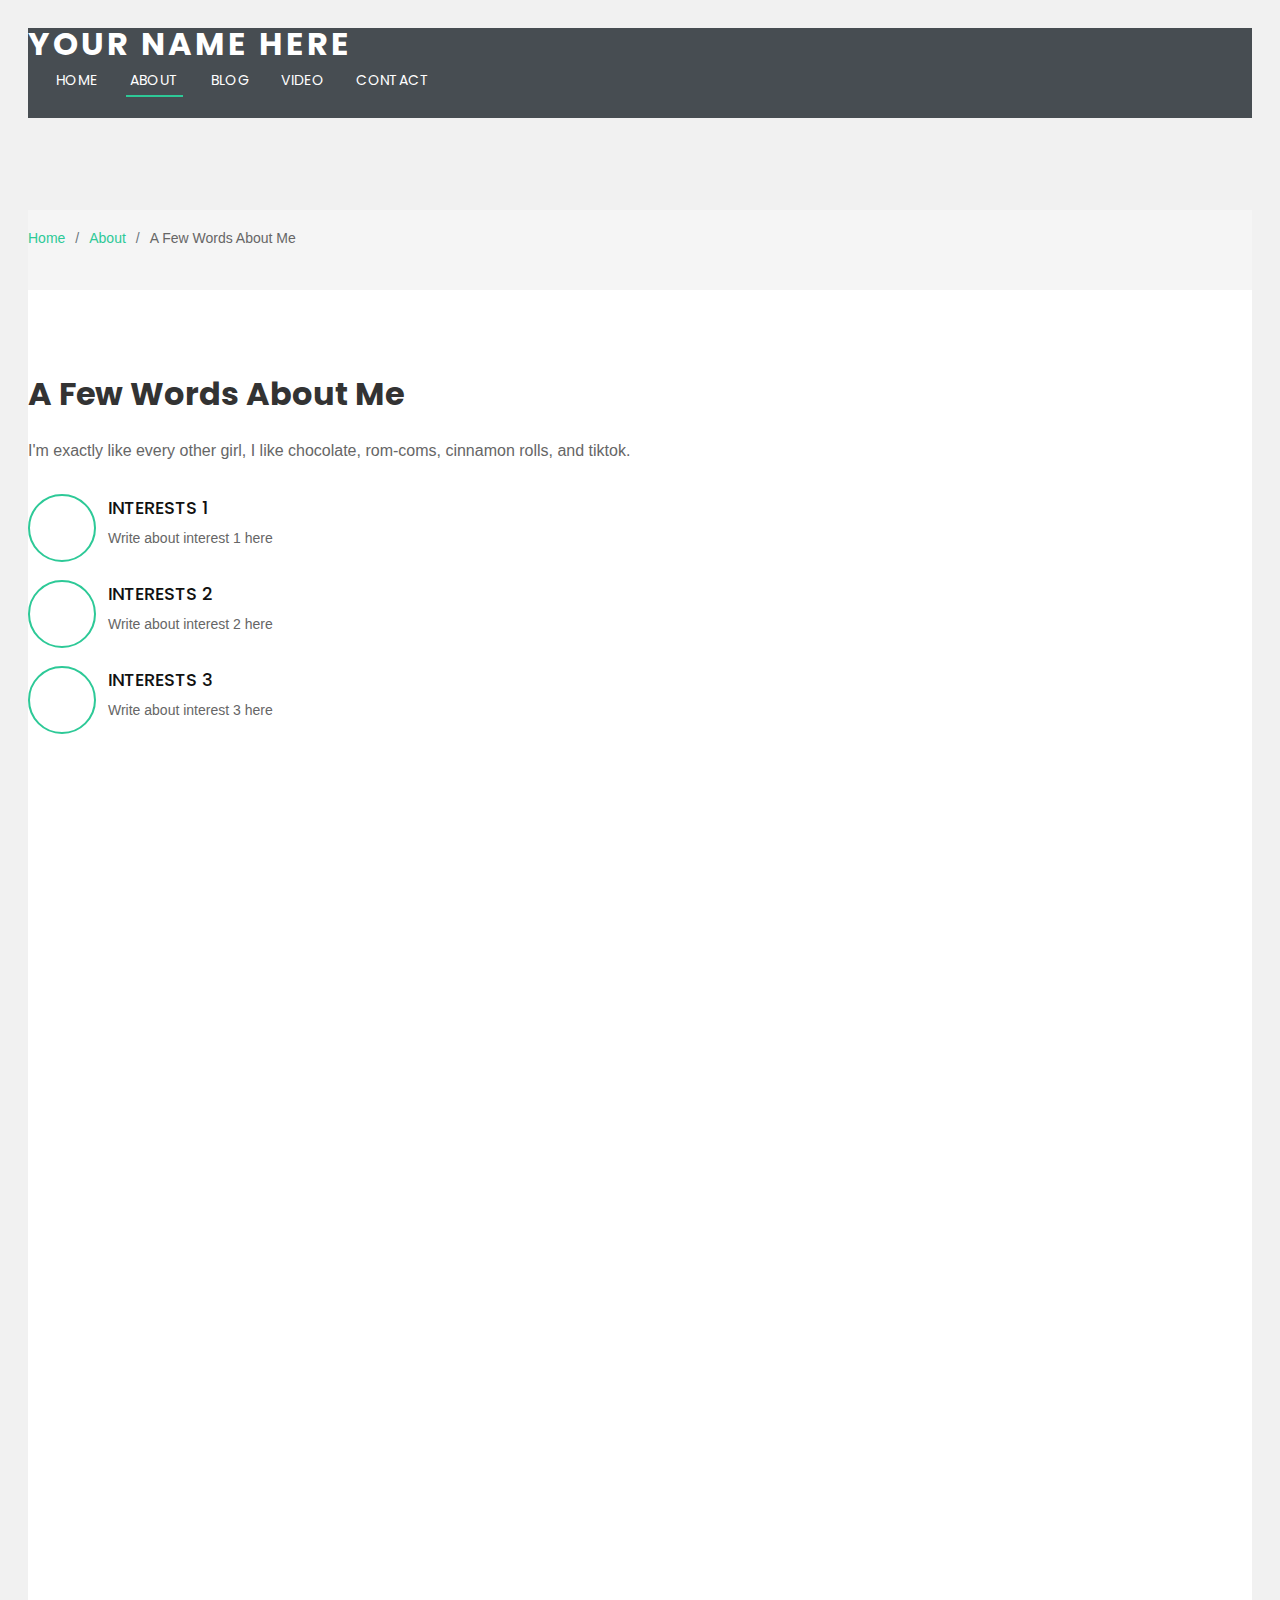
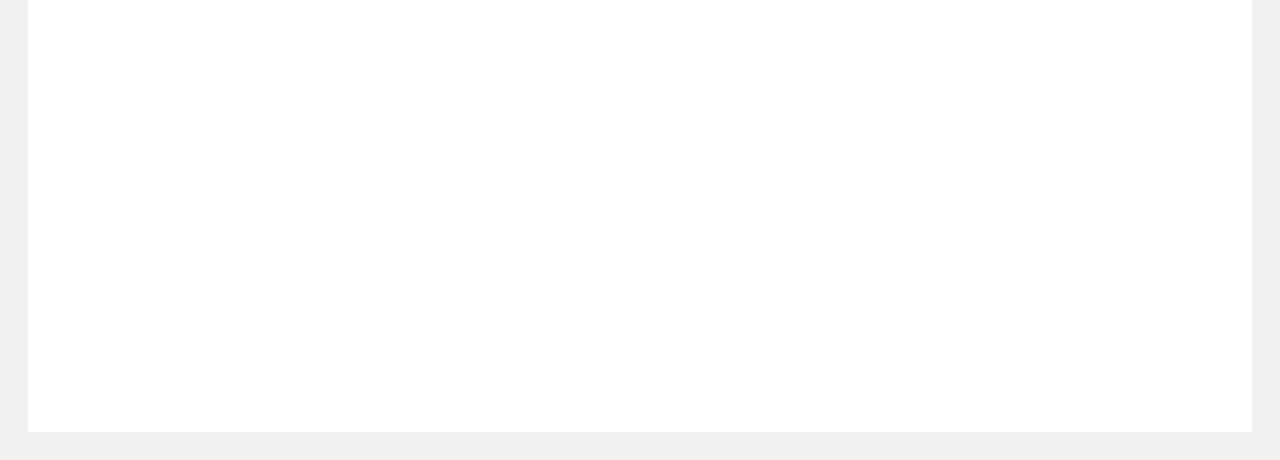
==== about.html @ cb9aecea "Blog update" ====
<!DOCTYPE html>
<html lang="en">

<head>
  <meta charset="utf-8">
  <meta content="width=device-width, initial-scale=1.0" name="viewport">

  <title>A Few Words About Me</title>
  <meta name="description" content="This page is an overview of my personal interests" >
  <meta name="keywords" content="miranda, about me" >

  <!-- Favicons -->
  <link href="assets/img/cat-favicon.png" rel="icon">
  <link href="assets/img/apple-touch-icon.png" rel="apple-touch-icon">

  <!-- Google Fonts -->
  <link href="https://fonts.googleapis.com/css?family=Open+Sans:300,300i,400,400i,700,700i|Poppins:300,400,500,700" rel="stylesheet">

  <!-- Vendor CSS Files -->
  <link href="assets/vendor/aos/aos.css" rel="stylesheet">
  <link href="assets/vendor/bootstrap/css/bootstrap.min.css" rel="stylesheet">
  <link href="assets/vendor/bootstrap-icons/bootstrap-icons.css" rel="stylesheet">
  <link href="assets/vendor/boxicons/css/boxicons.min.css" rel="stylesheet">
  <link href="assets/vendor/glightbox/css/glightbox.min.css" rel="stylesheet">
  <link href="assets/vendor/swiper/swiper-bundle.min.css" rel="stylesheet">

  <!-- Template Main CSS File -->
  <link href="assets/css/style.css" rel="stylesheet">

</head>

<body>
<!-- Google Tag Manager (noscript) -->
<noscript><iframe src="https://www.googletagmanager.com/ns.html?id=GTM-K7CQ25S"
height="0" width="0" style="display:none;visibility:hidden"></iframe></noscript>
<!-- End Google Tag Manager (noscript) -->
  <!-- ======= Header ======= -->
  <header id="header" class="fixed-top d-flex align-items-center ">
    <div class="container d-flex justify-content-between align-items-center">

      <div id="logo">
        <h1><a href="index.html">Your Name Here</a></h1> <!-- use this to place your name at the top left of the page THIS IS A TEST OF WEB VSTUDIO-->
      </div>

      <nav id="navbar" class="navbar">
        <ul>
          <li><a class="nav-link scrollto " href="index.html">Home</a></li>
          <li><a class="nav-link scrollto active" href="about.html">About</a></li>
          <li><a class="nav-link scrollto" href="blog.html">Blog</a></li>
          <li><a class="nav-link scrollto" href="video.html">Video</a></li>
          <li><a class="nav-link scrollto" href="contact.html">Contact</a></li>
        </ul>
        <i class="bi bi-list mobile-nav-toggle"></i>
      </nav><!-- .navbar -->
    </div>
  </header><!-- End Header -->

  <main id="main">

    <!-- ======= Breadcrumbs Section ======= -->
    <section class="breadcrumbs">
      <div class="container">

        <div class="d-flex justify-content-between align-items-center">
          <ol>
            <li><a href="index.html">Home</a></li>
            <li><a href="about.html">About</a></li>
            <li>A Few Words About Me</li>
          </ol>
        </div>

      </div>
    </section><!-- Breadcrumbs Section -->

    <!-- ======= About Section ======= -->
    <section id="about">
      <div class="container" data-aos="fade-up">
        <div class="row about-container">

          <div class="col-lg-6 content order-lg-1 order-2">
            <h2 class="title">A Few Words About Me</h2>
            <p>
             I'm exactly like every other girl, I like chocolate, rom-coms, cinnamon rolls, and tiktok.
            </p>

            <div class="icon-box" data-aos="fade-up" data-aos-delay="100">
              <div class="icon"><i class="bi bi-briefcase"></i></div>
              <h4 class="title"><a href="">Interests 1</a></h4>
              <p class="description">Write about interest 1 here</a></p>
            </div>

            <div class="icon-box" data-aos="fade-up" data-aos-delay="200">
              <div class="icon"><i class="bi bi-card-checklist"></i></div>
              <h4 class="title"><a href="">Interests 2</a></h4>
              <p class="description">Write about interest 2 here</p>
            </div>

            <div class="icon-box" data-aos="fade-up" data-aos-delay="300">
              <div class="icon"><i class="bi bi-binoculars"></i></div>
              <h4 class="title"><a href="">Interests 3</a></h4>
              <p class="description">Write about interest 3 here</p>
            </div>

          </div>

          <div class="col-lg-6 background order-lg-2 order-1" data-aos="fade-left" data-aos-delay="100"></div>
        </div>

      </div>
    </section><!-- End About Section -->

  </main><!-- End #main -->

  <a href="#" class="back-to-top d-flex align-items-center justify-content-center"><i class="bi bi-arrow-up-short"></i></a>

  <!-- Vendor JS Files -->
  <script src="assets/vendor/purecounter/purecounter.js"></script>
  <script src="assets/vendor/aos/aos.js"></script>
  <script src="assets/vendor/bootstrap/js/bootstrap.bundle.min.js"></script>
  <script src="assets/vendor/glightbox/js/glightbox.min.js"></script>
  <script src="assets/vendor/isotope-layout/isotope.pkgd.min.js"></script>
  <script src="assets/vendor/swiper/swiper-bundle.min.js"></script>
  <script src="assets/vendor/php-email-form/validate.js"></script>

  <!-- Template Main JS File -->
  <script src="assets/js/main.js"></script>

</body>

</html>
---- assets/css/style.css ----
/**
* Template Name: Regna - v4.7.0
* Template URL: https://bootstrapmade.com/regna-bootstrap-onepage-template/
* Author: BootstrapMade.com
* License: https://bootstrapmade.com/license/
*/

/*--------------------------------------------------------------
# General
--------------------------------------------------------------*/
body {
  background: #fff;
  color: #666666;
  font-family: "Open Sans", sans-serif;
}

a {
  color: #2dc997;
  text-decoration: none;
}

a:hover, a:active, a:focus {
  color: #2dca98;
  outline: none;
  text-decoration: none;
}

p {
  padding: 0;
  margin: 0 0 30px 0;
}

h1, h2, h3, h4, h5, h6 {
  font-family: "Poppins", sans-serif;
  font-weight: 400;
  margin: 0 0 20px 0;
  padding: 0;
}

/*--------------------------------------------------------------
# Back to top button
--------------------------------------------------------------*/
.back-to-top {
  position: fixed;
  visibility: hidden;
  opacity: 0;
  right: 15px;
  bottom: 15px;
  z-index: 996;
  background: #2dc997;
  width: 40px;
  height: 40px;
  border-radius: 4px;
  transition: all 0.4s;
}
.back-to-top i {
  font-size: 28px;
  color: #fff;
  line-height: 0;
}
.back-to-top:hover {
  background: #49d6a9;
  color: #fff;
}
.back-to-top.active {
  visibility: visible;
  opacity: 1;
}

/*--------------------------------------------------------------
# Disable AOS delay on mobile
--------------------------------------------------------------*/
@media screen and (max-width: 768px) {
  [data-aos-delay] {
    transition-delay: 0 !important;
  }
}
/*--------------------------------------------------------------
# Header
--------------------------------------------------------------*/
#header {
  height: 90px;
  transition: all 0.5s;
  z-index: 997;
  background: rgba(52, 59, 64, 0.9);
}
#header #logo h1 {
  font-size: 32px;
  margin: 0;
  line-height: 1;
  font-family: "Poppins", sans-serif;
  font-weight: 700;
  letter-spacing: 3px;
  text-transform: uppercase;
}
#header #logo h1 a, #header #logo h1 a:hover {
  color: #fff;
}
#header #logo img {
  padding: 0;
  margin: 0;
}
#header.header-transparent {
  background: transparent;
}
#header.header-scrolled {
  background: rgba(52, 59, 64, 0.9);
  height: 70px;
  transition: all 0.5s;
}

.scrolled-offset {
  margin-top: 70px;
}

/*--------------------------------------------------------------
# Navigation Menu
--------------------------------------------------------------*/
/**
* Desktop Navigation 
*/
.navbar {
  padding: 0;
}
.navbar ul {
  margin: 0;
  padding: 0;
  display: flex;
  list-style: none;
  align-items: center;
}
.navbar li {
  position: relative;
}
.navbar > ul > li {
  white-space: nowrap;
  padding: 10px 0 10px 24px;
}
.navbar a, .navbar a:focus {
  display: flex;
  align-items: center;
  justify-content: space-between;
  font-family: "Poppins", sans-serif;
  color: #fff;
  font-size: 14px;
  padding: 0 4px;
  white-space: nowrap;
  transition: 0.3s;
  letter-spacing: 0.4px;
  position: relative;
  text-transform: uppercase;
}
.navbar a i, .navbar a:focus i {
  font-size: 12px;
  line-height: 0;
  margin-left: 5px;
}
.navbar > ul > li > a:before {
  content: "";
  position: absolute;
  width: 100%;
  height: 2px;
  bottom: -6px;
  left: 0;
  background-color: #2dc997;
  visibility: hidden;
  transform: scaleX(0);
  transition: all 0.3s ease-in-out 0s;
}
.navbar a:hover:before, .navbar li:hover > a:before, .navbar .active:before {
  visibility: visible;
  transform: scaleX(1);
}
.navbar a:hover, .navbar .active, .navbar .active:focus, .navbar li:hover > a {
  color: #fff;
}
.navbar .dropdown ul {
  display: block;
  position: absolute;
  left: 24px;
  top: calc(100% + 30px);
  margin: 0;
  padding: 10px 0;
  z-index: 99;
  opacity: 0;
  visibility: hidden;
  background: #fff;
  box-shadow: 0px 0px 30px rgba(127, 137, 161, 0.25);
  transition: 0.3s;
}
.navbar .dropdown ul li {
  min-width: 200px;
}
.navbar .dropdown ul a {
  padding: 10px 20px;
  font-size: 14px;
  text-transform: none;
  color: #666666;
}
.navbar .dropdown ul a i {
  font-size: 12px;
}
.navbar .dropdown ul a:hover, .navbar .dropdown ul .active:hover, .navbar .dropdown ul li:hover > a {
  color: #2dc997;
}
.navbar .dropdown:hover > ul {
  opacity: 1;
  top: 100%;
  visibility: visible;
}
.navbar .dropdown .dropdown ul {
  top: 0;
  left: calc(100% - 30px);
  visibility: hidden;
}
.navbar .dropdown .dropdown:hover > ul {
  opacity: 1;
  top: 0;
  left: 100%;
  visibility: visible;
}
@media (max-width: 1366px) {
  .navbar .dropdown .dropdown ul {
    left: -90%;
  }
  .navbar .dropdown .dropdown:hover > ul {
    left: -100%;
  }
}

/**
* Mobile Navigation 
*/
.mobile-nav-toggle {
  color: #fff;
  font-size: 28px;
  cursor: pointer;
  display: none;
  line-height: 0;
  transition: 0.5s;
}

@media (max-width: 991px) {
  .mobile-nav-toggle {
    display: block;
  }

  .navbar ul {
    display: none;
  }
}
.navbar-mobile {
  position: fixed;
  overflow: hidden;
  top: 0;
  right: 0;
  left: 0;
  bottom: 0;
  background: rgba(77, 77, 77, 0.9);
  transition: 0.3s;
  z-index: 999;
}
.navbar-mobile .mobile-nav-toggle {
  position: absolute;
  top: 15px;
  right: 15px;
}
.navbar-mobile ul {
  display: block;
  position: absolute;
  top: 55px;
  right: 15px;
  bottom: 15px;
  left: 15px;
  padding: 10px 0;
  background-color: #fff;
  overflow-y: auto;
  transition: 0.3s;
}
.navbar-mobile > ul > li {
  padding: 0;
}
.navbar-mobile a:hover:before, .navbar-mobile li:hover > a:before, .navbar-mobile .active:before {
  visibility: hidden;
}
.navbar-mobile a, .navbar-mobile a:focus {
  padding: 10px 20px;
  font-size: 15px;
  color: #666666;
}
.navbar-mobile a:hover, .navbar-mobile .active, .navbar-mobile li:hover > a {
  color: #2dc997;
}
.navbar-mobile .getstarted, .navbar-mobile .getstarted:focus {
  margin: 15px;
}
.navbar-mobile .dropdown ul {
  position: static;
  display: none;
  margin: 10px 20px;
  padding: 10px 0;
  z-index: 99;
  opacity: 1;
  visibility: visible;
  background: #fff;
  box-shadow: 0px 0px 30px rgba(127, 137, 161, 0.25);
}
.navbar-mobile .dropdown ul li {
  min-width: 200px;
}
.navbar-mobile .dropdown ul a {
  padding: 10px 20px;
}
.navbar-mobile .dropdown ul a i {
  font-size: 12px;
}
.navbar-mobile .dropdown ul a:hover, .navbar-mobile .dropdown ul .active:hover, .navbar-mobile .dropdown ul li:hover > a {
  color: #2dc997;
}
.navbar-mobile .dropdown > .dropdown-active {
  display: block;
}

/*--------------------------------------------------------------
# Hero Section
--------------------------------------------------------------*/
#hero {
  width: 100%;
  height: 100vh;
  background: url(https://res.cloudinary.com/traveltripperweb/image/upload/c_limit,f_auto,h_2500,q_auto,w_2500/v1715009500/ckch58oscpri28e76mus.jpg) top center;
  background-size: cover;
  position: relative;
}
@media (min-width: 1024px) {
  #hero {
    background-attachment: fixed;
  }
}
#hero:before {
  content: "";
  background: rgba(0, 0, 0, 0.6);
  position: absolute;
  bottom: 0;
  top: 0;
  left: 0;
  right: 0;
}
#hero .hero-container {
  position: absolute;
  bottom: 0;
  top: 0;
  left: 0;
  right: 0;
  display: flex;
  justify-content: center;
  align-items: center;
  flex-direction: column;
  text-align: center;
}
#hero h1 {
  margin: 30px 0 10px 0;
  font-size: 48px;
  font-weight: 700;
  line-height: 56px;
  text-transform: uppercase;
  color: #fff;
}
@media (max-width: 768px) {
  #hero h1 {
    font-size: 28px;
    line-height: 36px;
  }
}
#hero h2 {
  color: #eee;
  margin-bottom: 50px;
  font-size: 24px;
}
@media (max-width: 768px) {
  #hero h2 {
    font-size: 18px;
    line-height: 24px;
    margin-bottom: 30px;
  }
}
#hero .btn-get-started {
  font-family: "Poppins", sans-serif;
  text-transform: uppercase;
  font-weight: 500;
  font-size: 16px;
  letter-spacing: 1px;
  display: inline-block;
  padding: 8px 28px;
  border-radius: 50px;
  transition: 0.5s;
  margin: 10px;
  border: 2px solid #fff;
  color: #fff;
}
#hero .btn-get-started:hover {
  background: #2dc997;
  border: 2px solid #2dc997;
}

/*--------------------------------------------------------------
# Sections
--------------------------------------------------------------*/
section {
  overflow: hidden;
}

/* Sections Header
--------------------------------*/
.section-header .section-title {
  font-size: 32px;
  color: #111;
  text-transform: uppercase;
  text-align: center;
  font-weight: 700;
  margin-bottom: 5px;
}
.section-header .section-description {
  text-align: center;
  padding-bottom: 40px;
  color: #999;
}

/*--------------------------------------------------------------
# Breadcrumbs
--------------------------------------------------------------*/
.breadcrumbs {
  padding: 20px 0;
  background-color: whitesmoke;
  min-height: 40px;
  margin-top: 92px;
}
.breadcrumbs h2 {
  font-size: 24px;
  font-weight: 300;
  margin: 0;
}
@media (max-width: 992px) {
  .breadcrumbs h2 {
    margin: 0 0 10px 0;
  }
}
.breadcrumbs ol {
  display: flex;
  flex-wrap: wrap;
  list-style: none;
  padding: 0;
  margin: 0;
  font-size: 14px;
}
.breadcrumbs ol li + li {
  padding-left: 10px;
}
.breadcrumbs ol li + li::before {
  display: inline-block;
  padding-right: 10px;
  color: #6c757d;
  content: "/";
}
@media (max-width: 768px) {
  .breadcrumbs .d-flex {
    display: block !important;
  }
  .breadcrumbs ol {
    display: block;
  }
  .breadcrumbs ol li {
    display: inline-block;
  }
}

/* A Few Words About Me Section
--------------------------------*/
#about {
  background: #fff;
  padding: 80px 0;
}
#about .about-container .background {
  min-height: 1200px;
  background: url(../img/cat-favicon.png) center top no-repeat; /* this sets the image and properties on the about page */
  margin-bottom: 0px;
}
#about .about-container .content {
  background: #fff;
}
#about .about-container .title {
  color: #333;
  font-weight: 700;
  font-size: 32px;
}
@media (max-width: 768px) {
  #about .about-container .title {
    padding-top: 15px;
  }
}
#about .about-container p {
  line-height: 26px;
}
#about .about-container p:last-child {
  margin-bottom: 0;
}
#about .about-container .icon-box {
  background: #fff;
  background-size: cover;
  padding: 0 0 30px 0;
}
#about .about-container .icon-box .icon {
  float: left;
  background: #fff;
  width: 64px;
  height: 64px;
  display: flex;
  justify-content: center;
  align-items: center;
  flex-direction: column;
  text-align: center;
  border-radius: 50%;
  border: 2px solid #2dc997;
}
#about .about-container .icon-box .icon i {
  color: #2dc997;
  font-size: 24px;
  line-height: 0;
}
#about .about-container .icon-box .title {
  margin-left: 80px;
  font-weight: 500;
  margin-bottom: 5px;
  font-size: 18px;
  text-transform: uppercase;
}
#about .about-container .icon-box .title a {
  color: #111;
}
#about .about-container .icon-box .description {
  margin-left: 80px;
  line-height: 24px;
  font-size: 14px;
}

/* Blog Section
--------------------------------*/
body {
  font-family: Arial;
  padding: 20px;
  background: #f1f1f1;
}

/* Header/Blog Title */
.header {
  padding: 30px;
  font-size: 40px;
  text-align: center;
  background: white;
}

/* Create two unequal columns that floats next to each other */
/* Left column */
.leftcolumn {
  float: left;
  width: 75%;
}

/* Right column */
.rightcolumn {
  float: right;
  width: 25%;
  padding-left: 20px;
}

/* Blog image */
.blogimg {
  background-color: rgb(253, 250, 250);
  width: 70%;
  padding: 1px;
}

/* Add a card effect for articles */
.card {
  background-color: rgb(250, 248, 248);
  padding: 20px;
  margin-top: 20px;
}

/* Clear floats after the columns */
.row:after {
  content: "";
  display: table;
  clear: both;
}

/* Services Section
--------------------------------*/
#services {
  background: #fff;
  background-size: cover;
  padding: 80px 0 60px 0;
}
#services .box {
  padding: 50px 20px;
  margin-bottom: 50px;
  text-align: center;
  border: 1px solid #e6e6e6;
  height: 200px;
  position: relative;
  background: #fafafa;
}
#services .icon {
  position: absolute;
  top: -36px;
  left: calc(50% - 36px);
  transition: 0.2s;
  border-radius: 50%;
  border: 6px solid #fff;
  display: flex;
  justify-content: center;
  align-items: center;
  flex-direction: column;
  text-align: center;
  width: 72px;
  height: 72px;
  background: #2dc997;
}
#services .icon a {
  display: inline-block;
}
#services .icon i {
  color: #fff;
  font-size: 24px;
  line-height: 0;
}
#services .box:hover .icon {
  background: #fff;
  border: 2px solid #2dc997;
}
#services .box:hover .icon i {
  color: #2dc997;
}
#services .box:hover .icon a {
  color: #2dc997;
}
#services .title {
  font-weight: 700;
  font-size: 18px;
  margin-bottom: 15px;
  text-transform: uppercase;
}
#services .title a {
  color: #111;
}
#services .description {
  font-size: 14px;
  line-height: 24px;
}

/* Call To Action Section
--------------------------------*/
#call-to-action {
  background: linear-gradient(rgba(0, 0, 0, 0.6), rgba(0, 0, 0, 0.6)), url(../img/call-to-action-bg.jpg) fixed center center;
  background-size: cover;
  padding: 80px 0;
}
@media (max-width: 1024px) {
  #call-to-action {
    background-attachment: scroll;
  }
}
#call-to-action .cta-title {
  color: #fff;
  font-size: 28px;
  font-weight: 700;
}
#call-to-action .cta-text {
  color: #fff;
}
@media (min-width: 769px) {
  #call-to-action .cta-btn-container {
    display: flex;
    align-items: center;
    justify-content: flex-end;
  }
}
#call-to-action .cta-btn {
  font-family: "Poppins", sans-serif;
  text-transform: uppercase;
  font-weight: 500;
  font-size: 16px;
  letter-spacing: 1px;
  display: inline-block;
  padding: 8px 30px;
  border-radius: 50px;
  transition: 0.5s;
  margin: 10px;
  border: 2px solid #fff;
  color: #fff;
}
#call-to-action .cta-btn:hover {
  background: #2dc997;
  border: 2px solid #2dc997;
}

/* Research Portfolio Section
--------------------------------*/
#portfolio {
  background: #f7f7f7;
  padding: 80px 0;
}
#portfolio #portfolio-flters {
  padding: 0;
  margin: 0 auto 25px auto;
  list-style: none;
  text-align: center;
  border-radius: 50px;
}
#portfolio #portfolio-flters li {
  cursor: pointer;
  display: inline-block;
  padding: 12px 18px 14px 18px;
  font-size: 14px;
  font-weight: 500;
  line-height: 1;
  color: #666666;
  margin: 0 5px 10px 5px;
  transition: all ease-in-out 0.3s;
  background: white;
  border-radius: 4px;
}
#portfolio #portfolio-flters li:hover, #portfolio #portfolio-flters li.filter-active {
  color: #fff;
  background: #2dc997;
}
#portfolio #portfolio-flters li:last-child {
  margin-right: 0;
}
#portfolio .portfolio-item {
  margin-bottom: 30px;
  overflow: hidden;
}
#portfolio .portfolio-item img {
  position: relative;
  top: 0;
  transition: all 0.6s cubic-bezier(0.645, 0.045, 0.355, 1);
}
#portfolio .portfolio-item .portfolio-info {
  opacity: 0;
  position: absolute;
  left: 12px;
  right: 12px;
  bottom: -50px;
  z-index: 3;
  transition: all ease-in-out 0.3s;
  background: #2dc997;
  padding: 15px 20px;
}
#portfolio .portfolio-item .portfolio-info h4 {
  font-size: 18px;
  color: #fff;
  font-weight: 600;
}
#portfolio .portfolio-item .portfolio-info p {
  color: #fff;
  font-size: 14px;
  margin-bottom: 0;
}
#portfolio .portfolio-item .portfolio-info .preview-link, #portfolio .portfolio-item .portfolio-info .details-link {
  position: absolute;
  right: 50px;
  font-size: 24px;
  top: calc(50% - 18px);
  color: white;
  transition: ease-in-out 0.3s;
}
#portfolio .portfolio-item .portfolio-info .preview-link:hover, #portfolio .portfolio-item .portfolio-info .details-link:hover {
  color: #a4ebd4;
}
#portfolio .portfolio-item .portfolio-info .details-link {
  right: 15px;
}
#portfolio .portfolio-item:hover img {
  top: -30px;
}
#portfolio .portfolio-item:hover .portfolio-info {
  opacity: 1;
  bottom: 0;
}

/*--------------------------------------------------------------
# Research Portfolio Details
--------------------------------------------------------------*/
.portfolio-details {
  padding-top: 40px;
}
.portfolio-details .portfolio-details-slider img {
  width: 100%;
}
.portfolio-details .portfolio-details-slider .swiper-pagination {
  margin-top: 20px;
  position: relative;
}
.portfolio-details .portfolio-details-slider .swiper-pagination .swiper-pagination-bullet {
  width: 12px;
  height: 12px;
  background-color: #fff;
  opacity: 1;
  border: 1px solid #2dc997;
}
.portfolio-details .portfolio-details-slider .swiper-pagination .swiper-pagination-bullet-active {
  background-color: #2dc997;
}
.portfolio-details .portfolio-info {
  padding: 30px;
  box-shadow: 0px 0 30px rgba(102, 102, 102, 0.08);
}
.portfolio-details .portfolio-info h3 {
  font-size: 22px;
  font-weight: 700;
  margin-bottom: 20px;
  padding-bottom: 20px;
  border-bottom: 1px solid #eee;
}
.portfolio-details .portfolio-info ul {
  list-style: none;
  padding: 0;
  font-size: 15px;
}
.portfolio-details .portfolio-info ul li + li {
  margin-top: 10px;
}
.portfolio-details .portfolio-description {
  padding-top: 30px;
}
.portfolio-details .portfolio-description h2 {
  font-size: 26px;
  font-weight: 700;
  margin-bottom: 20px;
}
.portfolio-details .portfolio-description p {
  padding: 0;
}

/* MX Lab Section
--------------------------------*/
#team {
  background: #fff;
  padding: 80px 0 60px 0;
}
#team .member {
  text-align: center;
  margin-bottom: 20px;
}
#team .member .pic {
  margin-bottom: 15px;
  overflow: hidden;
  height: 260px;
}
#team .member .pic img {
  max-width: 100%;
}
#team .member h4 {
  font-weight: 700;
  margin-bottom: 2px;
  font-size: 18px;
}
#team .member span {
  font-style: italic;
  display: block;
  font-size: 13px;
}
#team .member .social {
  margin-top: 15px;
}
#team .member .social a {
  color: #b3b3b3;
}
#team .member .social a:hover {
  color: #2dc997;
}
#team .member .social i {
  font-size: 18px;
  margin: 0 2px;
}

/* Contact Section
--------------------------------*/
#contact {
  background: #f7f7f7;
  padding: 80px 0 40px 0;
}
#contact #google-map {
  height: 300px;
  margin-bottom: 20px;
}
#contact .info {
  color: #333333;
}
#contact .info i {
  font-size: 32px;
  color: #2dc997;
  float: left;
  line-height: 0;
}
#contact .info p {
  padding: 0 0 10px 50px;
  margin-bottom: 20px;
  line-height: 22px;
  font-size: 14px;
}
#contact .info .email p {
  padding-top: 5px;
}
#contact .social-links {
  padding: 20px 0;
}
#contact .social-links a {
  font-size: 18px;
  background: #333;
  color: #fff;
  line-height: 1;
  border-radius: 50%;
  text-align: center;
  width: 36px;
  height: 36px;
  transition: 0.3s;
  display: inline-flex;
  align-items: center;
  justify-content: center;
}
#contact .social-links a i {
  line-height: 0;
}
#contact .social-links a:hover {
  background: #2dc997;
  color: #fff;
}
#contact .php-email-form .error-message {
  display: none;
  color: #fff;
  background: #ed3c0d;
  text-align: left;
  padding: 15px;
  font-weight: 600;
}
#contact .php-email-form .error-message br + br {
  margin-top: 25px;
}
#contact .php-email-form .sent-message {
  display: none;
  color: #fff;
  background: #18d26e;
  text-align: center;
  padding: 15px;
  font-weight: 600;
}
#contact .php-email-form .loading {
  display: none;
  background: #fff;
  text-align: center;
  padding: 15px;
}
#contact .php-email-form .loading:before {
  content: "";
  display: inline-block;
  border-radius: 50%;
  width: 24px;
  height: 24px;
  margin: 0 10px -6px 0;
  border: 3px solid #18d26e;
  border-top-color: #eee;
  -webkit-animation: animate-loading 1s linear infinite;
  animation: animate-loading 1s linear infinite;
}
#contact .php-email-form input, #contact .php-email-form textarea {
  border-radius: 0;
  box-shadow: none;
  font-size: 14px;
}
#contact .php-email-form input::focus, #contact .php-email-form textarea::focus {
  background-color: #2dc997;
}
#contact .php-email-form button[type=submit] {
  background: #2dc997;
  border: 0;
  padding: 10px 24px;
  color: #fff;
  transition: 0.4s;
}
#contact .php-email-form button[type=submit]:hover {
  background: #51d8ad;
}
@-webkit-keyframes animate-loading {
  0% {
    transform: rotate(0deg);
  }
  100% {
    transform: rotate(360deg);
  }
}
@keyframes animate-loading {
  0% {
    transform: rotate(0deg);
  }
  100% {
    transform: rotate(360deg);
  }
}

/*--------------------------------------------------------------
# Footer
--------------------------------------------------------------*/
#footer {
  background: #343b40;
  padding: 30px 0;
  color: #fff;
  font-size: 14px;
}
#footer .copyright {
  text-align: center;
}
#footer .credits {
  padding-top: 10px;
  text-align: center;
  font-size: 13px;
  color: #ccc;
}
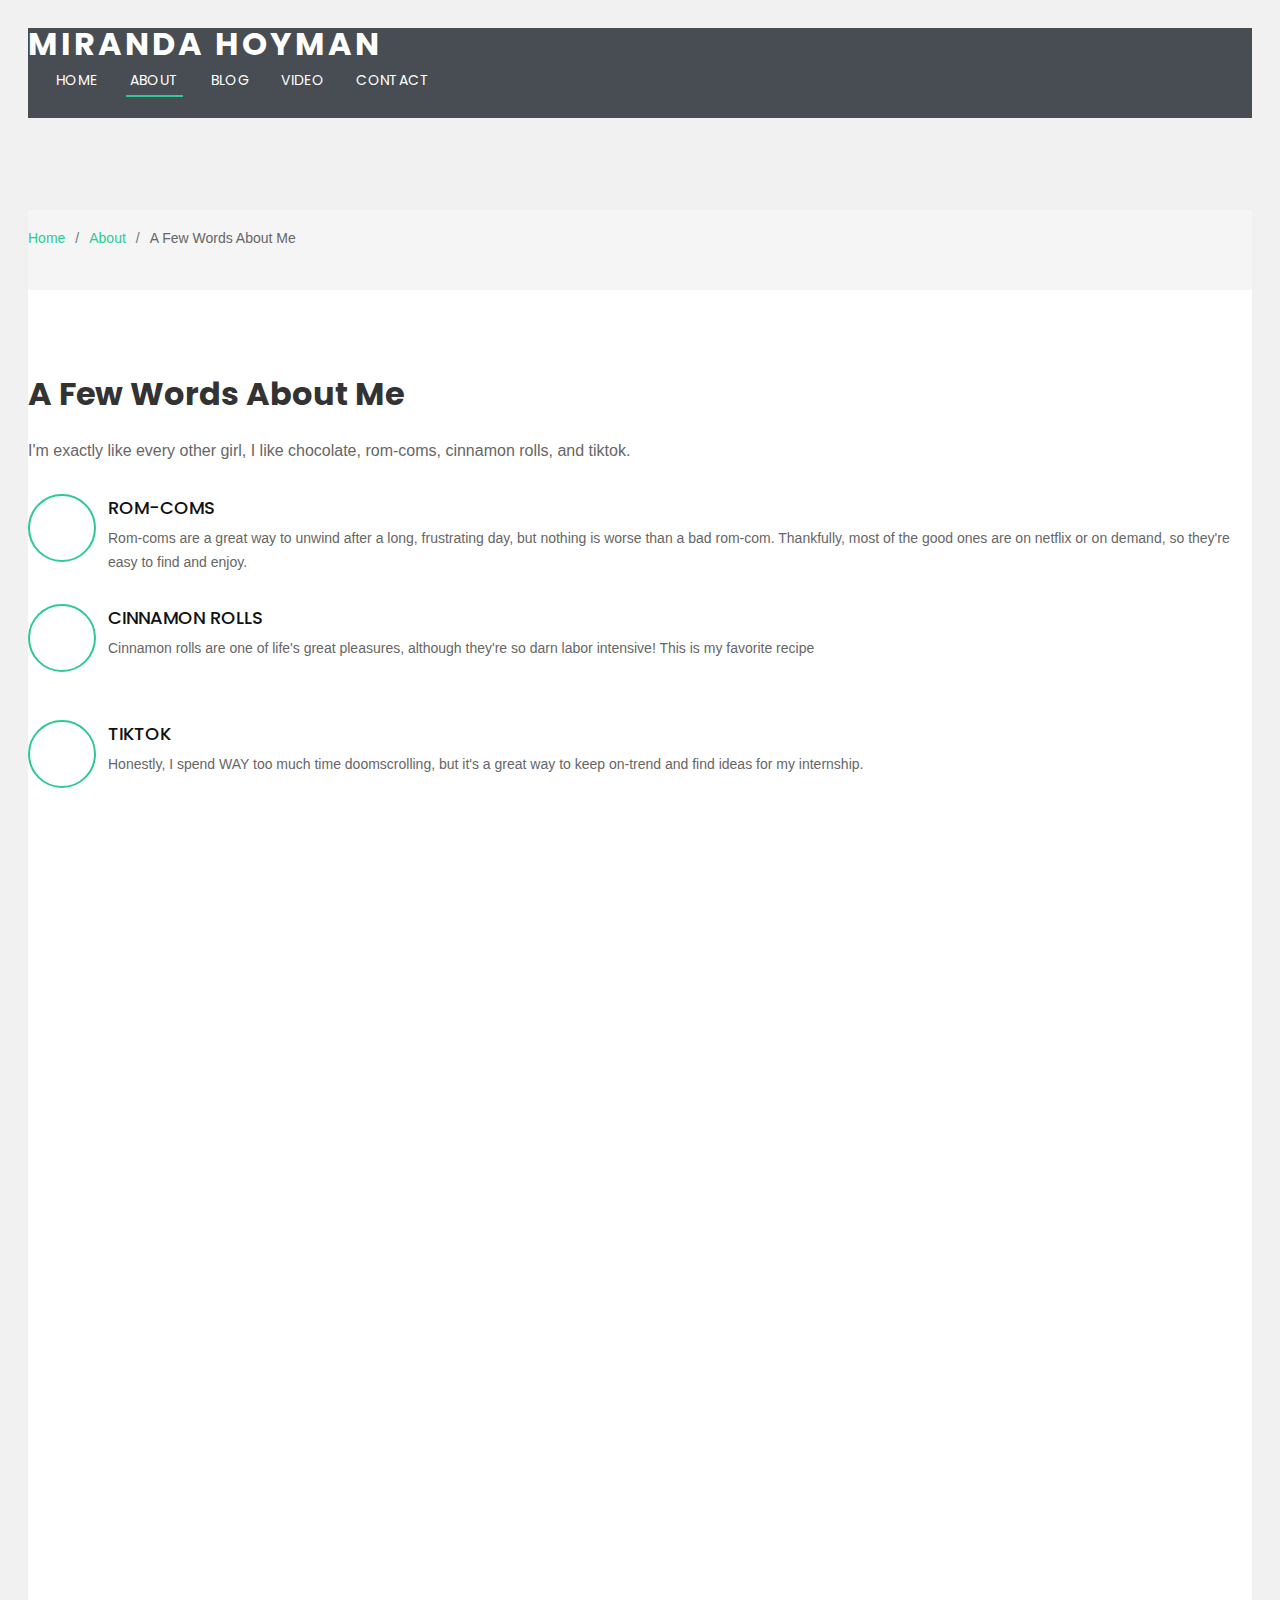
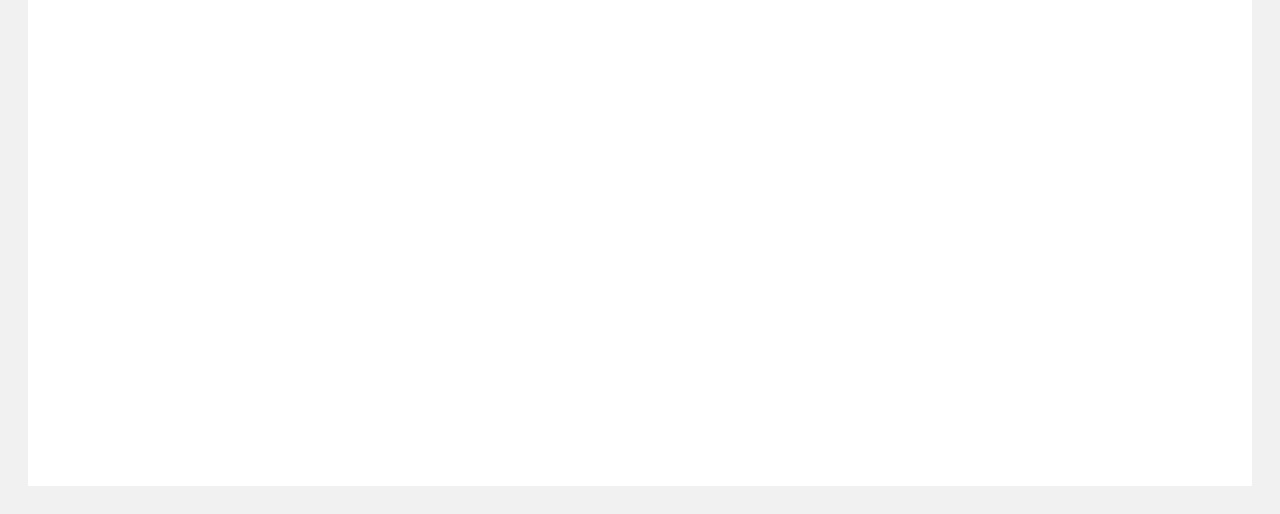
==== commit 07f8a9b6: "Blog update with links, info, and good vibes" ====
--- a/about.html
+++ b/about.html
@@ -39,7 +39,7 @@
     <div class="container d-flex justify-content-between align-items-center">
 
       <div id="logo">
-        <h1><a href="index.html">Your Name Here</a></h1> <!-- use this to place your name at the top left of the page THIS IS A TEST OF WEB VSTUDIO-->
+        <h1><a href="index.html">Miranda Hoyman</a></h1> <!-- use this to place your name at the top left of the page THIS IS A TEST OF WEB VSTUDIO-->
       </div>
 
       <nav id="navbar" class="navbar">
@@ -85,20 +85,21 @@
 
             <div class="icon-box" data-aos="fade-up" data-aos-delay="100">
               <div class="icon"><i class="bi bi-briefcase"></i></div>
-              <h4 class="title"><a href="">Interests 1</a></h4>
-              <p class="description">Write about interest 1 here</a></p>
+              <h4 class="title"><a href="">Rom-Coms</a></h4>
+              <p class="description">Rom-coms are a great way to unwind after a long, frustrating day, but nothing is worse than a bad rom-com. Thankfully, most of the good ones are on netflix or on demand, so they're easy to find and enjoy.</a></p>
             </div>
 
             <div class="icon-box" data-aos="fade-up" data-aos-delay="200">
               <div class="icon"><i class="bi bi-card-checklist"></i></div>
-              <h4 class="title"><a href="">Interests 2</a></h4>
-              <p class="description">Write about interest 2 here</p>
+              <h4 class="title"><a href="">Cinnamon Rolls</a></h4>
+              <p class="description">Cinnamon rolls are one of life's great pleasures, although they're so darn labor intensive! This is my favorite recipe</p>
+              <link href="https://sallysbakingaddiction.com/easy-cinnamon-rolls-from-scratch/">
             </div>
 
             <div class="icon-box" data-aos="fade-up" data-aos-delay="300">
               <div class="icon"><i class="bi bi-binoculars"></i></div>
-              <h4 class="title"><a href="">Interests 3</a></h4>
-              <p class="description">Write about interest 3 here</p>
+              <h4 class="title"><a href="">Tiktok</a></h4>
+              <p class="description">Honestly, I spend WAY too much time doomscrolling, but it's a great way to keep on-trend and find ideas for my internship.</p>
             </div>
 
           </div>
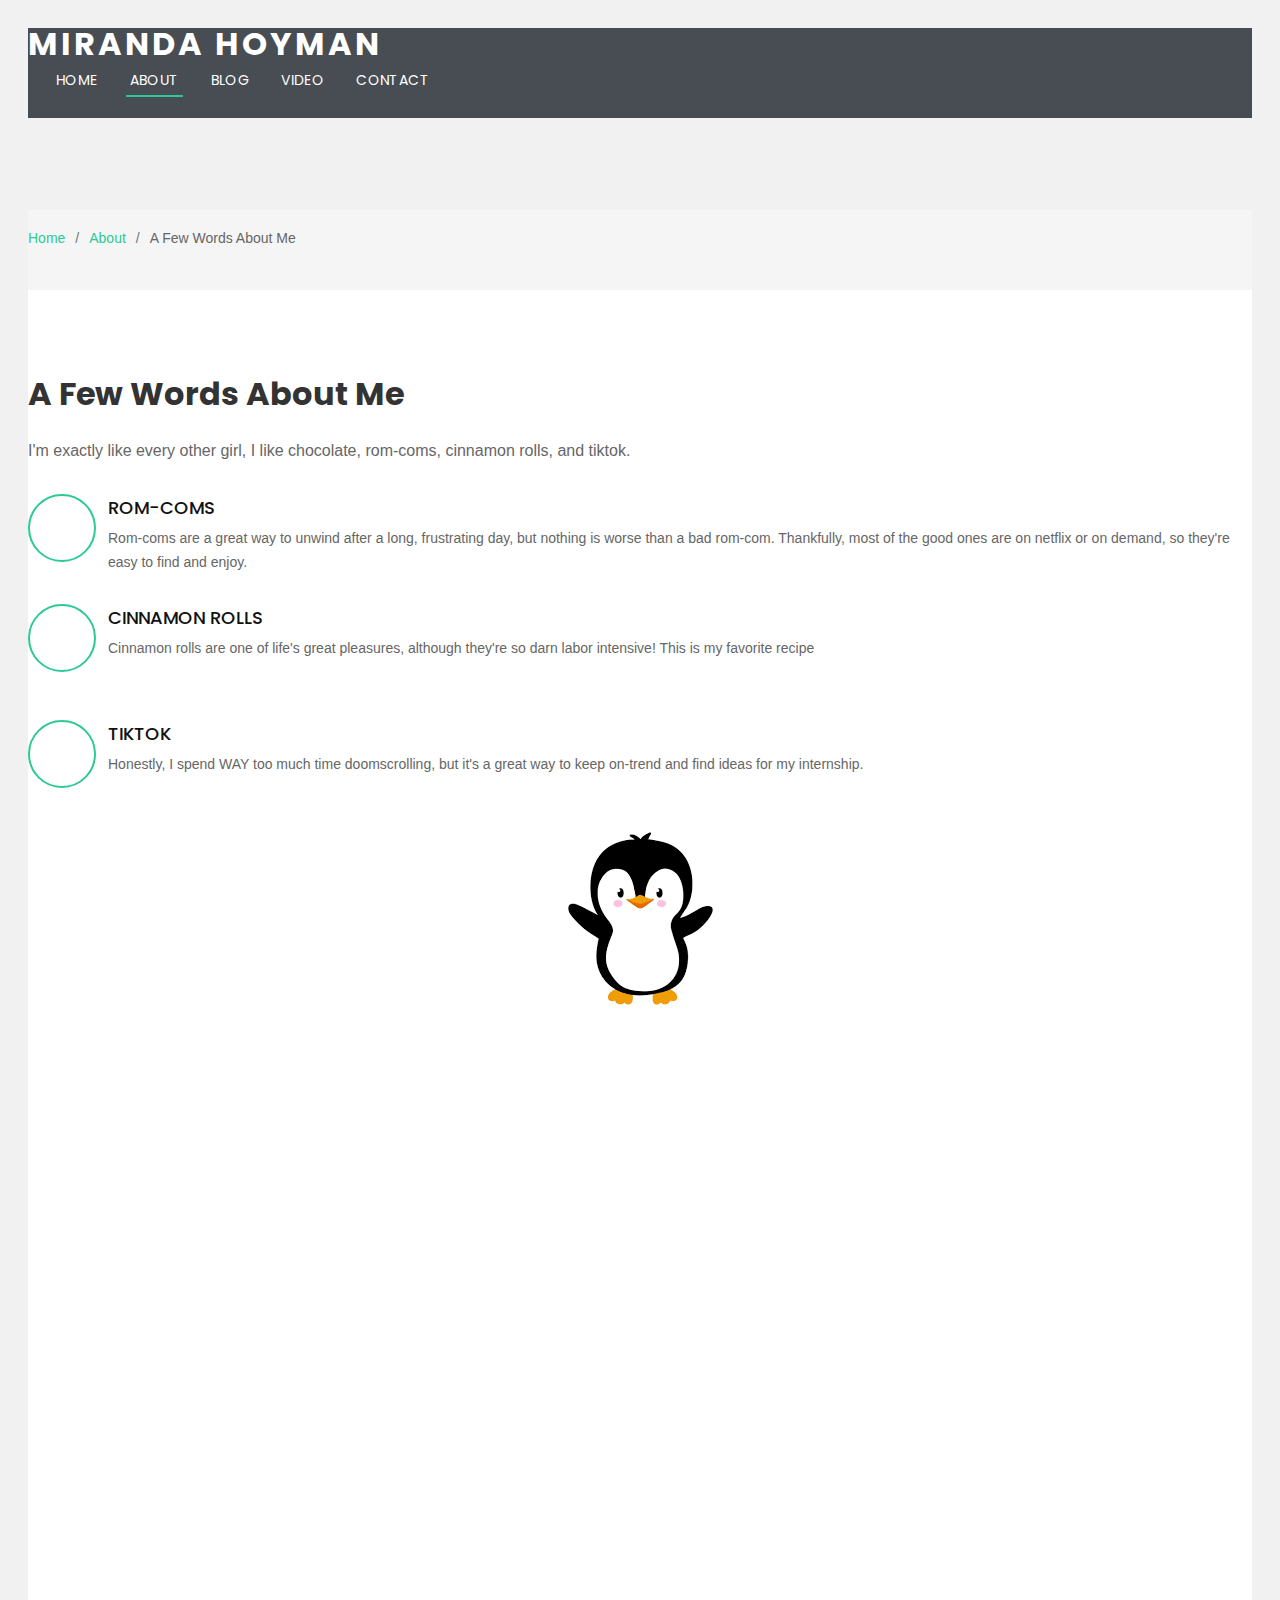
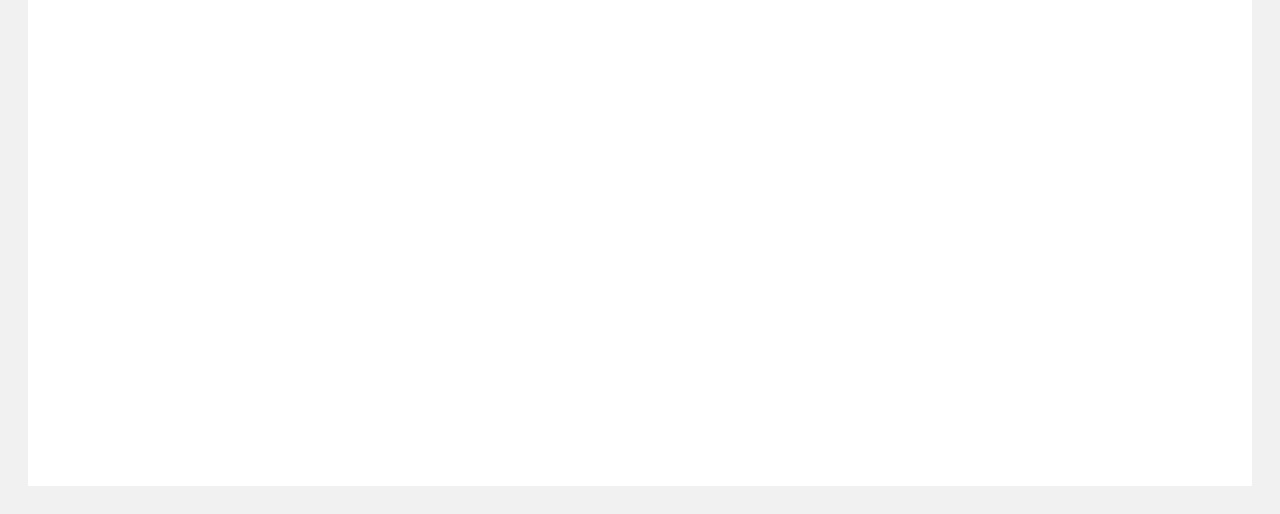
==== commit 2b1bc23c: "added link" ====
--- a/about.html
+++ b/about.html
@@ -10,7 +10,7 @@
   <meta name="keywords" content="miranda, about me" >
 
   <!-- Favicons -->
-  <link href="assets/img/cat-favicon.png" rel="icon">
+  <link href="assets/img/download.png" rel="icon">
   <link href="assets/img/apple-touch-icon.png" rel="apple-touch-icon">
 
   <!-- Google Fonts -->
@@ -93,7 +93,7 @@
               <div class="icon"><i class="bi bi-card-checklist"></i></div>
               <h4 class="title"><a href="">Cinnamon Rolls</a></h4>
               <p class="description">Cinnamon rolls are one of life's great pleasures, although they're so darn labor intensive! This is my favorite recipe</p>
-              <link href="https://sallysbakingaddiction.com/easy-cinnamon-rolls-from-scratch/">
+              <a><link href="https://sallysbakingaddiction.com/easy-cinnamon-rolls-from-scratch/"></a>
             </div>
 
             <div class="icon-box" data-aos="fade-up" data-aos-delay="300">
--- a/assets/css/style.css
+++ b/assets/css/style.css
@@ -481,7 +481,7 @@
 }
 #about .about-container .background {
   min-height: 1200px;
-  background: url(../img/cat-favicon.png) center top no-repeat; /* this sets the image and properties on the about page */
+  background: url(../img/download.png) center top no-repeat; /* this sets the image and properties on the about page */
   margin-bottom: 0px;
 }
 #about .about-container .content {
@@ -660,7 +660,7 @@
 /* Call To Action Section
 --------------------------------*/
 #call-to-action {
-  background: linear-gradient(rgba(0, 0, 0, 0.6), rgba(0, 0, 0, 0.6)), url(../img/call-to-action-bg.jpg) fixed center center;
+  background: linear-gradient(rgba(167, 228, 250, 0.06), url(assets/img/images.jpg) center center;
   background-size: cover;
   padding: 80px 0;
 }
@@ -1025,4 +1025,4 @@
   text-align: center;
   font-size: 13px;
   color: #ccc;
-}+}
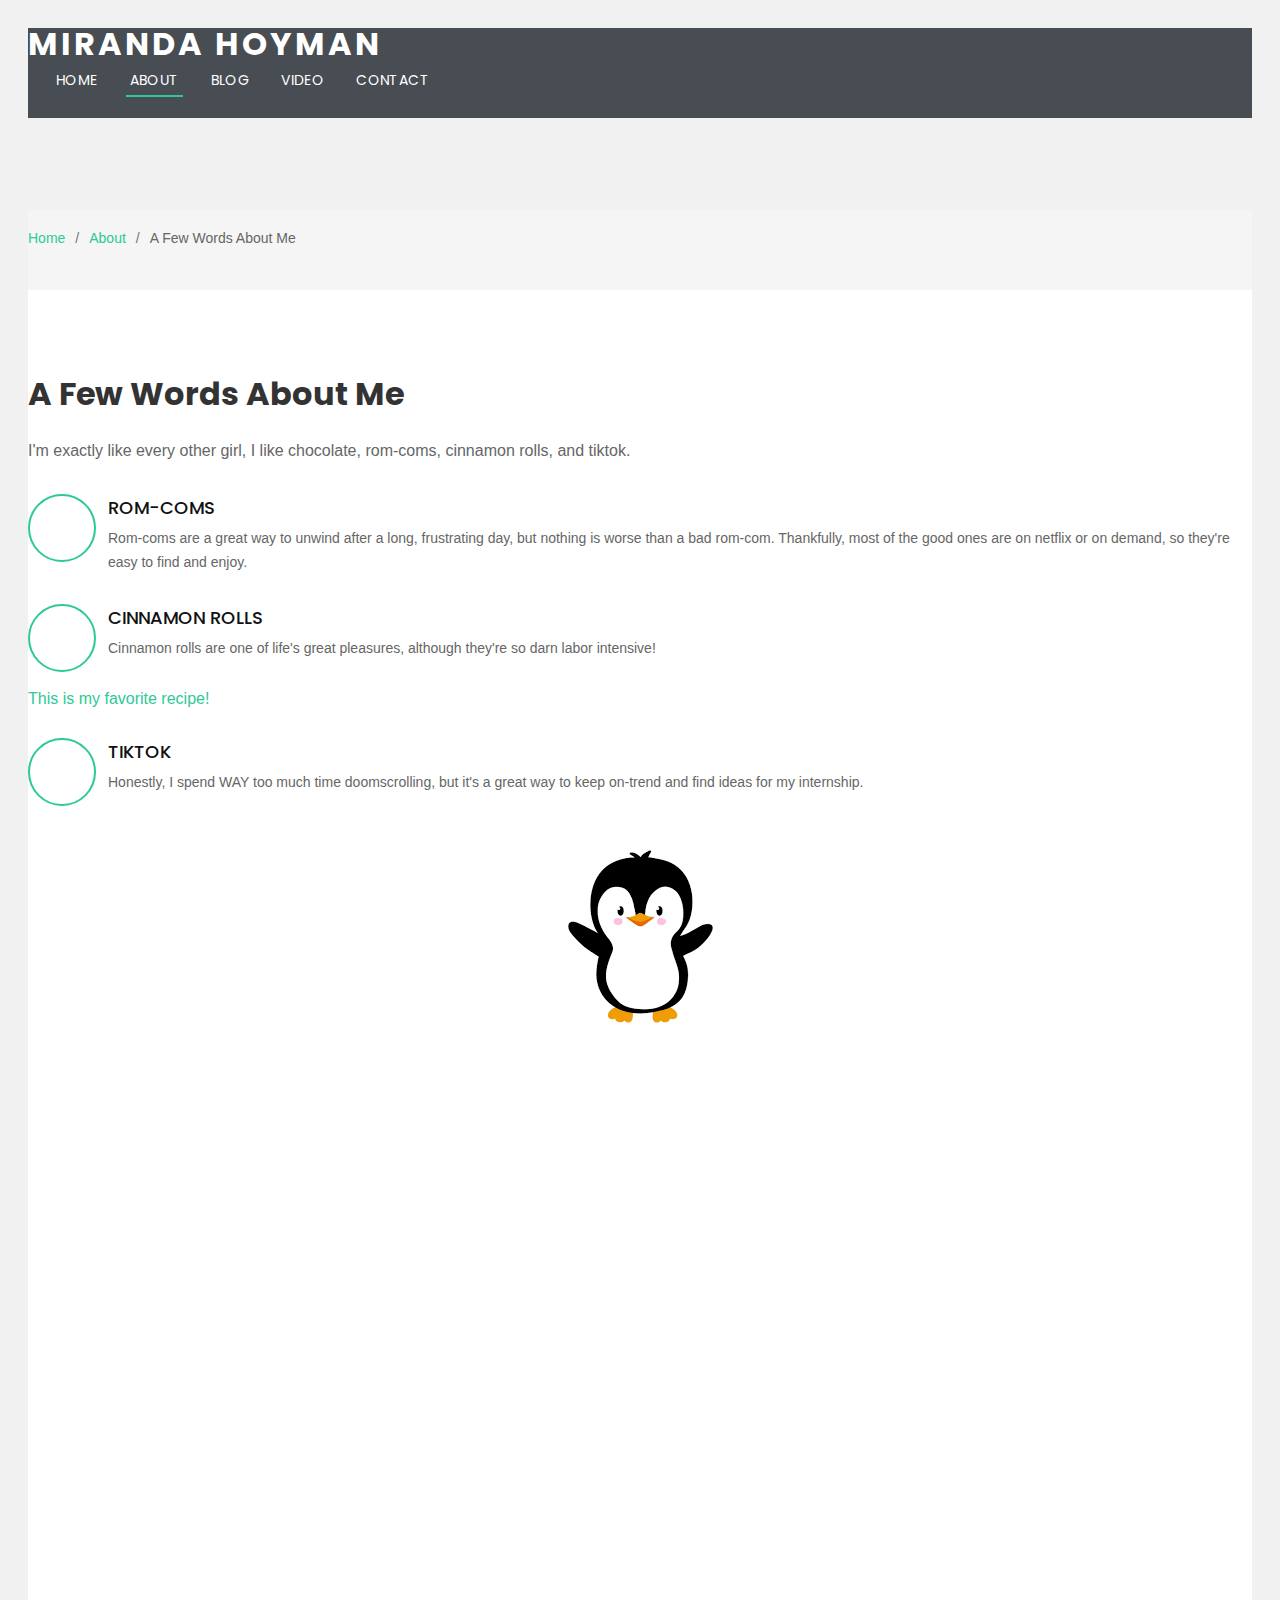
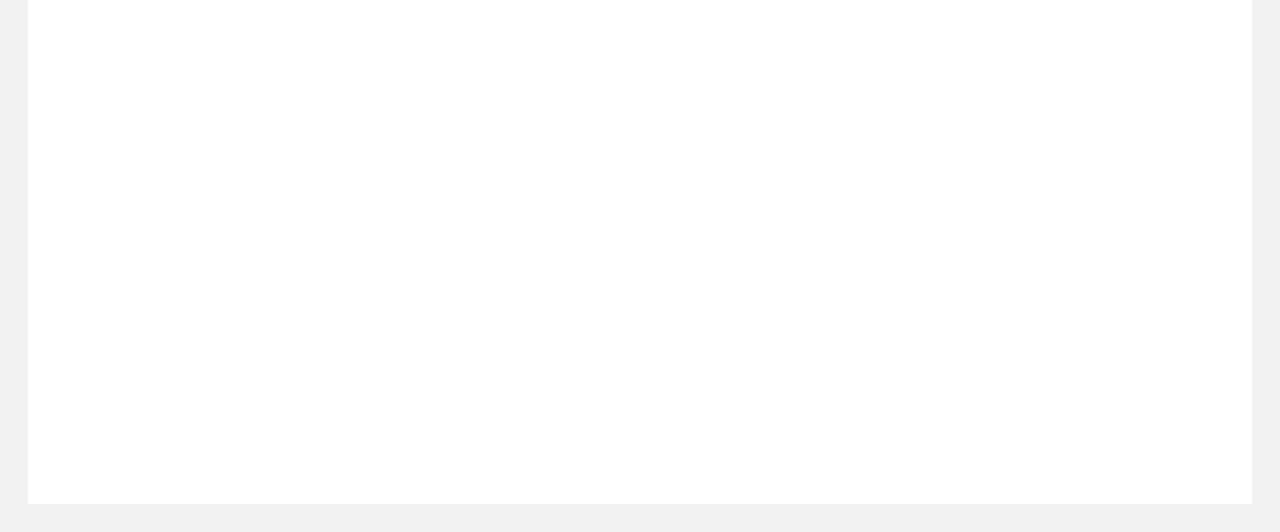
==== commit edd4c5fa: "link" ====
--- a/about.html
+++ b/about.html
@@ -92,8 +92,8 @@
             <div class="icon-box" data-aos="fade-up" data-aos-delay="200">
               <div class="icon"><i class="bi bi-card-checklist"></i></div>
               <h4 class="title"><a href="">Cinnamon Rolls</a></h4>
-              <p class="description">Cinnamon rolls are one of life's great pleasures, although they're so darn labor intensive! This is my favorite recipe</p>
-              <a><link href="https://sallysbakingaddiction.com/easy-cinnamon-rolls-from-scratch/"></a>
+              <p class="description">Cinnamon rolls are one of life's great pleasures, although they're so darn labor intensive!</p>
+              <a href="https://sallysbakingaddiction.com/easy-cinnamon-rolls-from-scratch/">This is my favorite recipe!</a>
             </div>
 
             <div class="icon-box" data-aos="fade-up" data-aos-delay="300">
